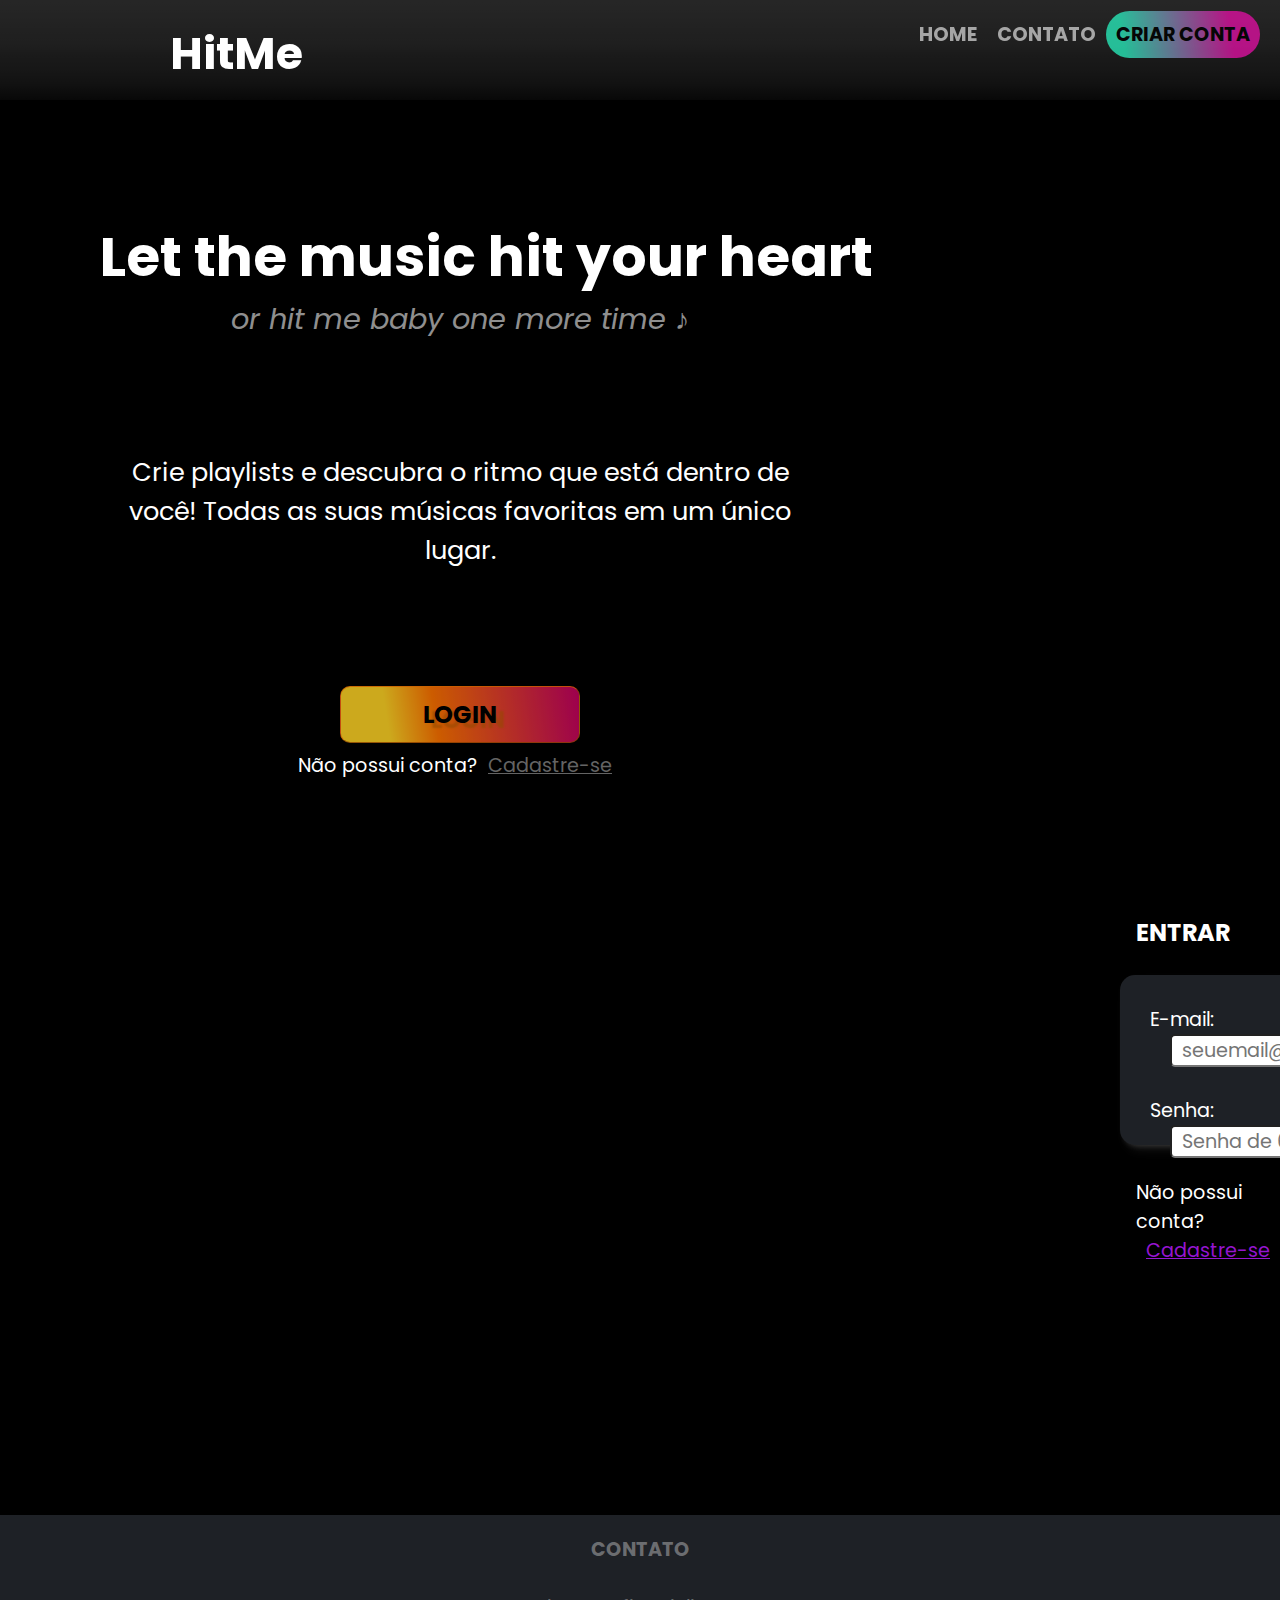
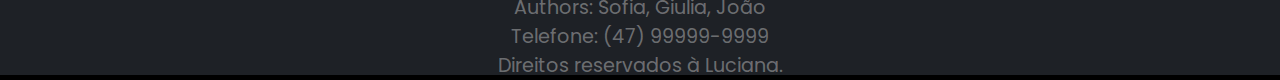
==== index.html @ 06e5fb64 "mensagem" ====
<!DOCTYPE html>
<html lang="en">
<head>
    <meta charset="UTF-8">
    <meta name="viewport" content="width=device-width, initial-scale=1.0">
    <title>HitMe</title>
    <link href="style.css" rel="stylesheet" />

    <link rel="preconnect" href="https://fonts.googleapis.com">
    <link rel="preconnect" href="https://fonts.gstatic.com" crossorigin>
    <link href="https://fonts.googleapis.com/css2?family=Poppins:ital,wght@0,100;0,200;0,300;0,400;0,500;0,600;0,700;0,800;0,900;1,100;1,200;1,300;1,400;1,500;1,600;1,700;1,800;1,900&family=Quicksand:wght@300..700&display=swap" rel="stylesheet">
    <link rel="stylesheet" href="https://fonts.googleapis.com/css2?family=Material+Symbols+Outlined:opsz,wght,FILL,GRAD@20..48,100..700,0..1,-50..200">
    <link rel="icon" type="imagem/png" href="/assets/logo.png">
</head>
<body>
    <div id="site-background">
        <header style="height:60px">
            <h1><a id="logo" href="">HitMe</a></h1>
            <nav>
                <ul id="header-menu">
                    <li class="menu-item"><a href="">HOME</a></li>
                    <li class="menu-item"><a href="#contato-container">CONTATO</a></li>
                    <li class="menu-item"><a id="criar-conta-link" href="">CRIAR CONTA</a></li>
                </ul>
            </nav>
        </header><br>

        <div id="home-container">  
            <div id="slogan">
                <h2>Let the music hit your heart</h2>
                <h3 style="font-size: 1.8rem; font-style: italic; color: rgba(255, 255, 255, 0.573)">or hit me baby one more time ♪</h3><br><br>
                <p style="font-size: 1.6rem">Crie playlists e descubra o ritmo que está dentro de você! Todas as suas músicas favoritas em um único lugar.</p><br><br>
                <button id="btn-entrar" onclick="location.href = '#login-container'">LOGIN</button>
                <p class="cadastro">Não possui conta?<a href="" class="cadastro" style="color:rgb(100, 100, 100);">Cadastre-se</a></p>
            </div><
        </div>

        <div id="login-container">
            <h2 class= "div-login">ENTRAR</h2><br>
            <div class="div-login" id="field-login">
                <form style="padding:30px; font-size: 1.2rem;">
                    <label for="femail">E-mail:</label>
                    <input type="email" id="femail" name="femail" placeholder="seuemail@gmail.com"><br><br>
                    <label for="fsenha">Senha:</label>
                    <input type="password" id="fsenha" nome="fsenha" placeholder="Senha de 6 a 8 dígitos"><br><br>
                    <button id="btn-login">Fazer login</button>
                </form>
            </div><br>
            <p class="cadastro" style="margin-left: 71rem;">Não possui conta?<a href="" class="cadastro">Cadastre-se</a></p>
        </div>
    </div>
    <footer id="contato-container">
        <h2>CONTATO</h2><br>
        <p>Authors: Sofia, Giulia, João</p>
        <p>Telefone: (47) 99999-9999</p>
        <p>Direitos reservados à Luciana.</p>
    </footer>
</body>
</html>
---- style.css ----
* {
    margin: 0;
    padding: 0;
    font-family: "Poppins", sans-serif;
    font-weight: normal;
}

body {
    background-color: black;
}

#site-background {
    background-image: url("/assets/home-background.jpg");
    background-repeat: no-repeat;
    background-size: 75%;
    background-position-x: right;
    background-position-y: -52px;
}

header {
    display: flex;
    justify-content: space-between;
    background-color: transparent;
    background-image: linear-gradient(180deg, hsla(0, 0%, 100%, 0.150) 0, rgba(255, 255, 255, 0.140) 16.56%, rgba(255, 255, 255, 0.130) 30.85%, rgba(255, 255, 255, 0.120) 43.77%, rgba(255, 255, 255, 0.100) 56.23%, rgba(255, 255, 255, 0.09) 69.15%, rgba(255, 255, 255, 0.07) 83.44%, rgba(255, 255, 255, 0.03));
    background-repeat: repeat-x;
    padding: 20px;
    position: sticky;
    top: 0;
    z-index: 100;
}

#logo {
    color:white;
    text-decoration: none;
    font-weight: bold;
    font-size: 2.8rem;
    margin-left: 150px;
}

#header-menu {
    display: flex;
    justify-content: space-between;
    list-style-type: none;
}

.menu-item a {
    color:rgb(255, 255, 255);
    opacity: 0.6;
    text-decoration: none;
    font-weight: bold;
    font-size: 1.2em;
    padding: 10px;
}

.menu-item a:hover {
    opacity: 1;
}

#criar-conta-link {
    background: linear-gradient(81deg, rgb(40, 231, 183) 12%, rgb(219, 17, 159) 80%);
    opacity: 0.8;
    border: none;
    border-radius: 25px;
    padding: 10px;
    color: black;
    font-weight: bold;
}

#criar-conta-link:hover {
    opacity: 1;
    color: white;
}

#home-container {
    height:600px;
    margin-left: 100px;
    text-align: center;
}

#slogan {
    margin-top: 90px;
    font-weight: thin;
    font-size: 2.3rem;
    width: 45rem;
    color:white;
}

#slogan h2 {
    width: 50rem;
    font-weight: bold;
    text-align: left;
}

#login-container {
    height:600px;
    background-image: url("/assets/login-background.jpg");
    background-repeat: no-repeat;
    background-size: 70%;
    background-position-x: -25rem;
    background-position-y: -0.8rem;
    padding-top: 100px;
}

.div-login {
    margin-left: 71rem;
    text-align: justify;
}

#field-login {
    background-color:rgb(30, 33, 38);
    box-shadow: rgba(255, 255, 255, 0.085) 5px 6px 12px -2px, rgba(255, 255, 255, 0.219) 2px 3px 7px -3px;
    color:white;
    width:400px;
    height:170px;
    border-radius: 15px;
    margin-left: 70rem;
}

h2.div-login {
    margin-left: 71rem;
    color: rgb(255, 255, 255);
    font-weight: bold;
}

input {
    color:black;
    background-color: rgb(255, 255, 255);
    font-size: 1.2rem;
    border-radius: 5px;
    margin-left: 20px;
    padding-left: 10px;
    width: 250px;
}

#btn-login {
    font-size: 1.2rem;
    background: linear-gradient(81deg, rgb(40, 231, 183) 12%, rgb(134, 0, 196) 80%);
    opacity: 0.7;
    border-style: none;
    border-radius: 8px;
    box-shadow: rgba(0, 0, 0, 0.136) 5px 6px 12px -2px, rgba(0, 0, 0, 0.711) 2px 3px 7px -3px;
    color:rgb(0, 0, 0);
    font-weight:bold;
    padding: 6px;
    width: 100px;
    margin-left: 20rem;
}

#btn-login:hover {
    opacity: 1;
    color:rgb(255, 255, 255);
}

.cadastro {
    color: white;
    font-size: 1.2rem;
    padding-top: 8px;
}

.cadastro a {
    padding: 10px;
    color:rgb(149, 21, 208);
}

#btn-entrar {
    background: rgb(255,212,37);
    background: linear-gradient(81deg, rgba(255,212,37,1) 20%, rgba(255,115,0,1) 40%, rgb(196, 0, 98) 100%);
    border: 1px outset rgba(255,119,0,0.8);
    opacity: 0.8;
    border-radius: 10px;
    padding: 10px;
    width: 15rem;
    color:black;
    text-shadow: rgba(184, 92, 0, 0.571) 8px 5px 2px;
    font-size: 1.5rem;
    font-weight: bold;
}

#btn-entrar:hover {
    opacity: 1;
    color:white;
    text-shadow: rgba(60, 0, 123, 0.571) 8px 5px 2px;
}

#contato-container {
    background-color: rgb(30, 33, 38);
    height: 120px;
    text-align: center;
    padding: 20px;
    color: rgba(255, 255, 255, 0.362);
    font-size: 1.2rem;
}

#contato-container h2 {
    font-weight: bold;
    font-size: 1.2rem;
}
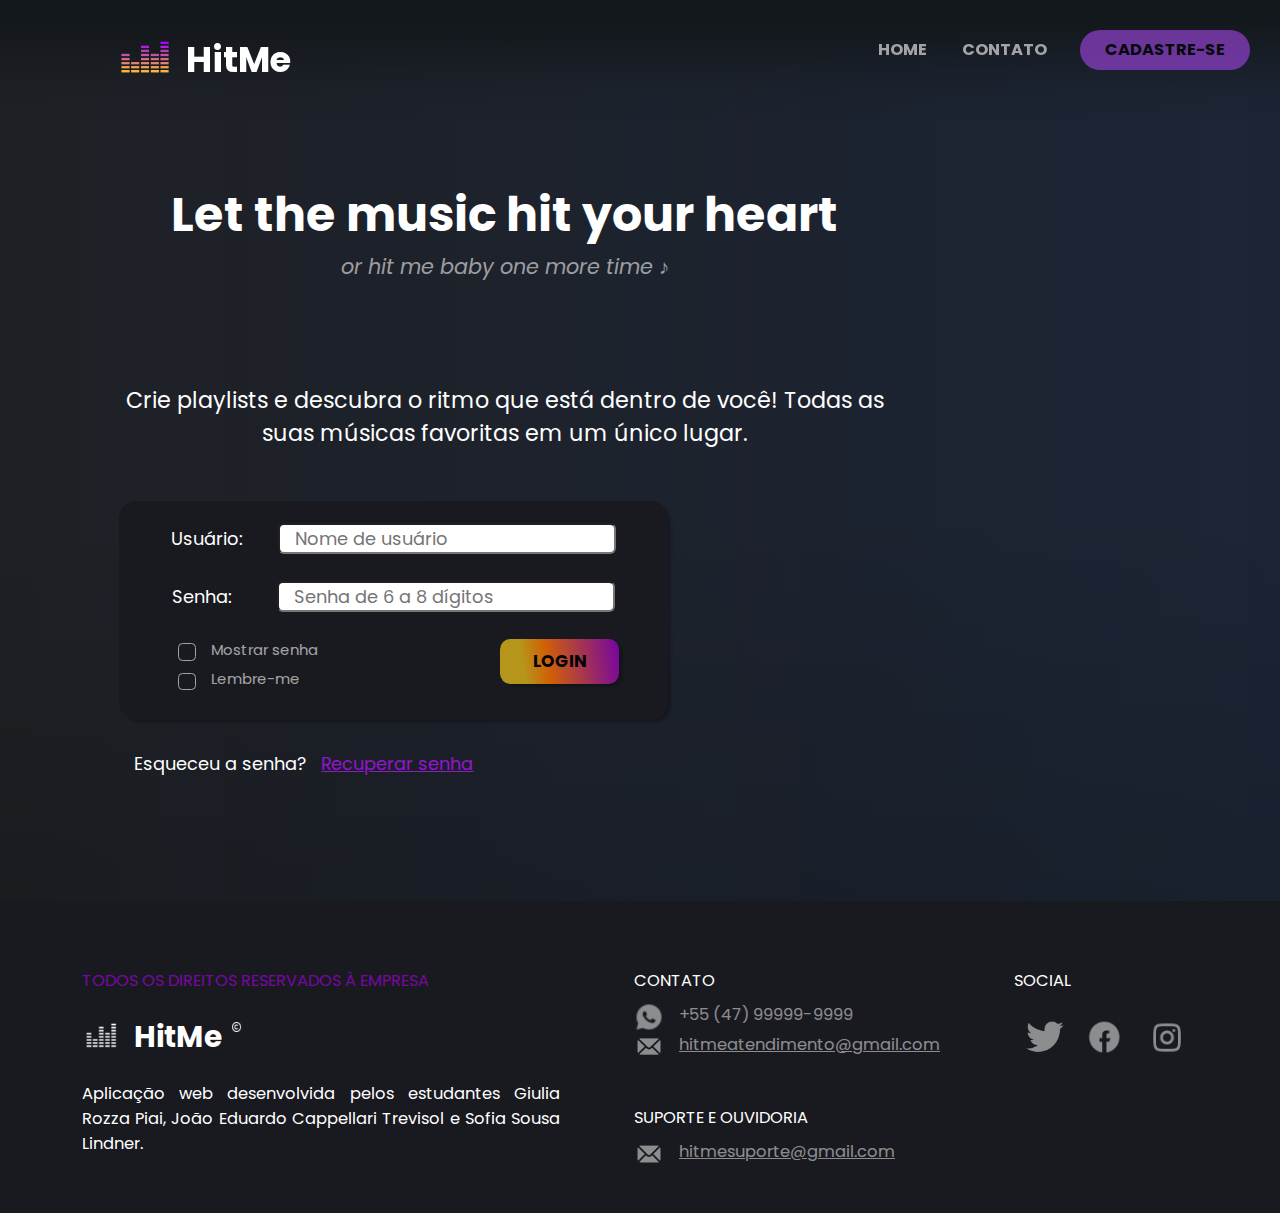
==== commit 1906b6b6: "upload" ====
--- a/index.html
+++ b/index.html
@@ -4,56 +4,102 @@
     <meta charset="UTF-8">
     <meta name="viewport" content="width=device-width, initial-scale=1.0">
     <title>HitMe</title>
-    <link href="style.css" rel="stylesheet" />
+    <link href="/assets/style.css" rel="stylesheet" />
+    <script src="/src/app.js"></script>
 
+    <link rel="icon" type="imagem/png" href="/assets/imgs/logo-maior.png"/>
     <link rel="preconnect" href="https://fonts.googleapis.com">
     <link rel="preconnect" href="https://fonts.gstatic.com" crossorigin>
     <link href="https://fonts.googleapis.com/css2?family=Poppins:ital,wght@0,100;0,200;0,300;0,400;0,500;0,600;0,700;0,800;0,900;1,100;1,200;1,300;1,400;1,500;1,600;1,700;1,800;1,900&family=Quicksand:wght@300..700&display=swap" rel="stylesheet">
     <link rel="stylesheet" href="https://fonts.googleapis.com/css2?family=Material+Symbols+Outlined:opsz,wght,FILL,GRAD@20..48,100..700,0..1,-50..200">
-    <link rel="icon" type="imagem/png" href="/assets/logo.png">
 </head>
 <body>
     <div id="site-background">
         <header style="height:60px">
-            <h1><a id="logo" href="">HitMe</a></h1>
+            <div class="logo" onclick="logoClicked(event)">
+                <a href="/index.html"><img src="/assets/imgs/logo.png" alt="Logo HitMe"></a>
+                <a href="/index.html" style="text-decoration: none"><h1>HitMe</h1></a>
+            </div>
+
             <nav>
                 <ul id="header-menu">
-                    <li class="menu-item"><a href="">HOME</a></li>
-                    <li class="menu-item"><a href="#contato-container">CONTATO</a></li>
-                    <li class="menu-item"><a id="criar-conta-link" href="">CRIAR CONTA</a></li>
+                    <li class="menu-item" style="padding-top: 0.5rem"><a href="/index.html">HOME</a></li>
+                    <li class="menu-item" style="padding-top: 0.5rem"><a href="#contato-container">CONTATO</a></li>
+                    <li class="menu-item" id="criar-conta"><a href="">CADASTRE-SE</a></li>
                 </ul>
             </nav>
-        </header><br>
+        </header>
 
-        <div id="home-container">  
-            <div id="slogan">
+        <div id="home-container">
+            <div id="slogan" class="margin-left">
                 <h2>Let the music hit your heart</h2>
-                <h3 style="font-size: 1.8rem; font-style: italic; color: rgba(255, 255, 255, 0.573)">or hit me baby one more time ♪</h3><br><br>
-                <p style="font-size: 1.6rem">Crie playlists e descubra o ritmo que está dentro de você! Todas as suas músicas favoritas em um único lugar.</p><br><br>
-                <button id="btn-entrar" onclick="location.href = '#login-container'">LOGIN</button>
-                <p class="cadastro">Não possui conta?<a href="" class="cadastro" style="color:rgb(100, 100, 100);">Cadastre-se</a></p>
-            </div><
-        </div>
+                <h3 style="font-size: 1.4rem; font-style: italic; color: rgba(255, 255, 255, 0.573)">or hit me baby one more time ♪</h3><br><br>
+                <p style="font-size: 1.5rem">Crie playlists e descubra o ritmo que está dentro de você! Todas as suas músicas favoritas em um único lugar.</p><br>      
+            </div>
 
-        <div id="login-container">
-            <h2 class= "div-login">ENTRAR</h2><br>
-            <div class="div-login" id="field-login">
-                <form style="padding:30px; font-size: 1.2rem;">
-                    <label for="femail">E-mail:</label>
-                    <input type="email" id="femail" name="femail" placeholder="seuemail@gmail.com"><br><br>
-                    <label for="fsenha">Senha:</label>
-                    <input type="password" id="fsenha" nome="fsenha" placeholder="Senha de 6 a 8 dígitos"><br><br>
-                    <button id="btn-login">Fazer login</button>
-                </form>
-            </div><br>
-            <p class="cadastro" style="margin-left: 71rem;">Não possui conta?<a href="" class="cadastro">Cadastre-se</a></p>
+            <div id="overlay-background">
+                <div id="field-login" class="margin-left">
+                    <form id="form-login">
+                        <label for="fusername">Usuário:</label>
+                        <input type="text" id="fusername" name="fusername" placeholder="Nome de usuário" style="margin-left: 2rem;"><br><br>
+                        <label for="fsenha">Senha:</label>
+                        <input type="password" id="fsenha" nome="fsenha" placeholder="Senha de 6 a 8 dígitos" style="margin-left: 2.7rem"><br><br>
+                        <div style="display: flex; justify-content: space-between">
+                            <div>
+                                <label for="checkbox-show-password" class="lbl-checkbox">
+                                    <input type="checkbox" onclick="showPassword(event)" id="checkbox-show-password" name="checkbox-show-password" />Mostrar senha
+                                </label>
+                                <label for="checkbox-remember" class="lbl-checkbox">
+                                    <input type="checkbox" onclick="verifyPassword(event)" id="checkbox-remember" name="checkbox-remember" />Lembre-me
+                                </label>
+                            </div>
+                            <button id="btn-login" onclick="login(event)">LOGIN</button>
+                        </div>
+                    </form>
+                </div>
+                
+                <div class="margin-left">
+                    <p id="cadastro">Esqueceu a senha?<a href="">Recuperar senha</a></p>
+                </div>
+                <br><br>
+            </div>
         </div>
     </div>
+
     <footer id="contato-container">
-        <h2>CONTATO</h2><br>
-        <p>Authors: Sofia, Giulia, João</p>
-        <p>Telefone: (47) 99999-9999</p>
-        <p>Direitos reservados à Luciana.</p>
+        <div style="width: 35rem">
+            <p style="color: rgba(156, 0, 213, 0.758)">TODOS OS DIREITOS RESERVADOS À EMPRESA</p>
+            <div class="logo" onclick="logoClicked(event)">
+                <a href="/index.html"><img src="/assets/imgs/logo-branca.png" alt="Logo HitMe"></a>
+                <a href="/index.html" style="text-decoration: none"><h1>HitMe</h1></a>
+                <a href="/index.html"><img src="/assets/imgs/copyright-icon.png" alt="Copyright Icon" style="height: 0.8rem; margin-left: 0.6rem; margin-bottom: 1rem"></a>
+            </div>
+            <p>Aplicação web desenvolvida pelos estudantes Giulia Rozza Piai, João Eduardo Cappellari Trevisol e Sofia Sousa Lindner.</p>
+        </div>
+        <div>
+            <h2>CONTATO</h2>
+            <p class="contato-option">
+                <img src="/assets/imgs/whatsapp-icon.png">+55 (47) 99999-9999
+            </p>
+            <p class="contato-option">
+                <img src="/assets/imgs/mail-icon.png">
+                <a href="mailto:hitmeatendimento@gmail.com?subject='">hitmeatendimento@gmail.com</a>
+            </p>
+            <br><br>
+            <h2>SUPORTE E OUVIDORIA</h2>
+            <p class="contato-option">
+                <img src="/assets/imgs/mail-icon.png">
+                <a href="mailto:hitmesuporte@gmail.com?subject='">hitmesuporte@gmail.com</a>
+            </p>
+        </div>
+        <div>
+            <h2>SOCIAL</h2>
+            <div style="display: flex; margin-inline: 0">
+                <img src="/assets/imgs/twitter-icon.png" class="contato-option" style="height: 2.8rem">
+                <img src="/assets/imgs/facebook-icon.png" class="contato-option">
+                <img src="/assets/imgs/instagram-icon.png" class="contato-option">
+            </div>
+        </div>
     </footer>
 </body>
 </html>--- a/assets/style.css
+++ b/assets/style.css
@@ -0,0 +1,275 @@
+:root {
+    font-size: 1.65vh;
+}
+
+* {
+    margin: 0;
+    padding: 0;
+    font-family: "Poppins", sans-serif;
+    font-weight: normal;
+    color: white;
+}
+
+body {
+    background-color: rgb(30, 32, 37);
+    background-image: linear-gradient(to right, transparent, rgba(0, 98, 244, 0.077));
+}
+
+#site-background {
+    background-image: url("/assets/imgs/home-background.png");
+    background-repeat: no-repeat;
+    background-size: 101rem;
+    background-position-x: right;
+    background-position-y: -4.6rem;
+}
+
+header {
+    display: flex;
+    justify-content: space-between;
+    background-color: transparent;
+    background-image: linear-gradient(180deg, rgb(20, 24, 28) 0, rgba(20, 24, 28, .945) 16.56%, rgba(20, 24, 28, .802) 30.85%, rgba(20, 24, 28, .606) 43.77%, rgba(20, 24, 28, .394) 56.23%, rgba(20, 24, 28, .198) 69.15%, rgba(20, 24, 28, .055) 83.44%, rgba(20, 24, 28, 0));
+    background-repeat: repeat-x;
+    padding: 2rem;
+    height: 5rem;
+    position: sticky;
+    top: 0;
+    z-index: 100;
+}
+
+.logo {
+    display: flex;
+    align-items: center;
+    margin-left: 6rem;
+}
+
+.logo img {
+    height: 3.5rem;
+}
+
+.logo h1 {
+    color:white;
+    text-decoration: none;
+    font-weight: bold;
+    font-size: 2.4rem;
+    margin-left: 1rem;
+}
+
+#header-menu {
+    display: flex;
+    justify-content: space-between;
+    list-style-type: none;
+}
+
+.menu-item a {
+    color:rgb(255, 255, 255);
+    text-decoration: none;
+    font-weight: bold;
+    font-size: 1.1rem;
+    padding: 1.2rem;
+}
+
+.menu-item {
+    opacity: 0.6;
+}
+
+.home-menu-item:hover, .menu-item:hover, #criar-conta:hover {
+    opacity: 1;
+    transform: scale(1.1);
+}
+
+#criar-conta {
+    background-color: rgb(145, 65, 206);
+    margin-left: 1rem;
+    padding: 0.5rem;
+    opacity: 0.7;
+    border: none;
+    border-radius: 2rem;
+    transition: all .2s ease-in-out; 
+}
+
+#criar-conta a {
+    color: black;
+    font-weight: bold;
+}
+
+#criar-conta a:hover {
+    color: white;
+}
+
+#home-container {
+    margin: 0;
+    background: transparent;
+    margin-top: 4rem;
+    font-weight: thin;
+    font-size: 2.3rem;
+    width: 60rem;
+    color:white;
+}
+
+#home-container h2 {
+    font-weight: bold;
+    font-size: 3.2rem;
+    text-align: center;
+}
+
+div.margin-left {
+    margin-left: 8rem;
+    text-align: center;
+}
+
+#overlay-background {
+    background-image: linear-gradient(to bottom, transparent, rgba(0, 0, 0, 0.133));
+    width: 130.5rem;
+}
+
+#field-login {
+    background-color:rgb(25, 26, 31);
+    box-shadow: rgba(0, 0, 0, 0.258) 4px 3px 3px -1px, rgba(24, 27, 34, 0.093) 2px 3px 5px -5px;
+    color:white;
+    width: 34rem;
+    padding: 1.5rem;
+    border-radius: 1.2rem;
+}
+
+#field-login input {
+    color:black;
+    background-color: rgb(255, 255, 255);
+    font-size: 1.2rem;
+    border-radius: 0.4rem;
+    padding-left: 1rem;
+    width: 21.5rem;
+}
+
+#form-login {
+    font-size: 1.2rem;
+}
+
+.lbl-checkbox {
+    display: block;
+    text-align: left;
+    margin-left: 2.5rem;
+    margin-bottom: 0.5rem;
+    padding-left: 1.5rem;
+    text-indent: -1.5rem;
+    font-size: 1rem;
+    color:white;
+    opacity: 0.6;
+    transition: 0.4s;
+}
+
+.lbl-checkbox:hover {
+    transform: scale(1.05);
+    opacity: 1;
+}
+  
+#form-login input[type=checkbox] {
+    appearance: none;
+    width: 1.2rem;
+    height: 1.2rem;
+    padding: 0;
+    margin: 0;
+    margin-right: 1rem;
+    vertical-align: bottom;
+    position: relative;
+    background-color: transparent;
+    border: 0.1rem solid white;
+    border-radius: 0.3rem;
+}
+
+#form-login input[type=checkbox]:checked {
+    background: blueviolet url("/assets/imgs/checkmark-icon.png") no-repeat;
+    background-size: cover;
+    position: relative;
+}
+
+#cadastro {
+    color: white;
+    font-size: 1.2rem;
+    padding-top: 1rem;
+    padding-bottom: 0.5rem;
+    margin: 1rem;
+    text-align: left;
+}
+
+#cadastro a {
+    padding: 1rem;
+    color:rgb(149, 21, 208);
+}
+
+#btn-login {
+    background: linear-gradient(81deg, rgb(221, 182, 26) 20%, rgba(255,115,0,1) 40%, rgb(141, 0, 196) 100%);
+    border-style: none;
+    opacity: 0.8;
+    border-radius: 0.7rem;
+    width: 8rem;
+    height: 3rem;
+    color:black;
+    box-shadow: rgba(0, 0, 0, 0.256) 4px 3px 3px -1px, rgba(24, 27, 34, 0.19) 2px 3px 5px -5px;
+    font-size: 1.15rem;
+    font-weight: bold;
+    margin-right: 1.8rem;
+    transition: 0.4s;
+}
+
+#btn-login:hover {
+    transform: scale(1.1);
+    opacity: 1;
+    color:white;
+}
+
+/* Footer */
+#contato-container {
+    background-color:rgb(25, 26, 31);
+    height: 15rem;
+    padding: 3rem;
+    text-align: justify;
+    display: flex;
+    justify-content: center;
+}
+
+#contato-container div {
+    margin-inline: 2.5rem;
+    margin-block: 1.5rem;
+}
+
+#contato-container p, #contato-container h2 {
+    font-size: 1.1rem;
+}
+
+#contato-container h2 {
+    margin-bottom: 0.6rem;
+}
+
+img.contato-option {
+    margin-inline: 0.6rem;
+    height: 3rem;
+}
+
+#contato-container p img {
+    margin-right: 1rem;
+    height: 2rem;
+}
+
+p.contato-option {
+    display: flex;
+}
+
+.contato-option {
+    opacity: 0.5;
+}
+
+.contato-option:hover {
+    opacity: 1;
+}
+
+#contato-container div.logo {
+    margin-inline: 0;
+}
+
+#contato-container div.logo img {
+    height: 2.5rem;
+}
+
+#contato-container div.logo h1 {
+    font-size: 2rem;
+}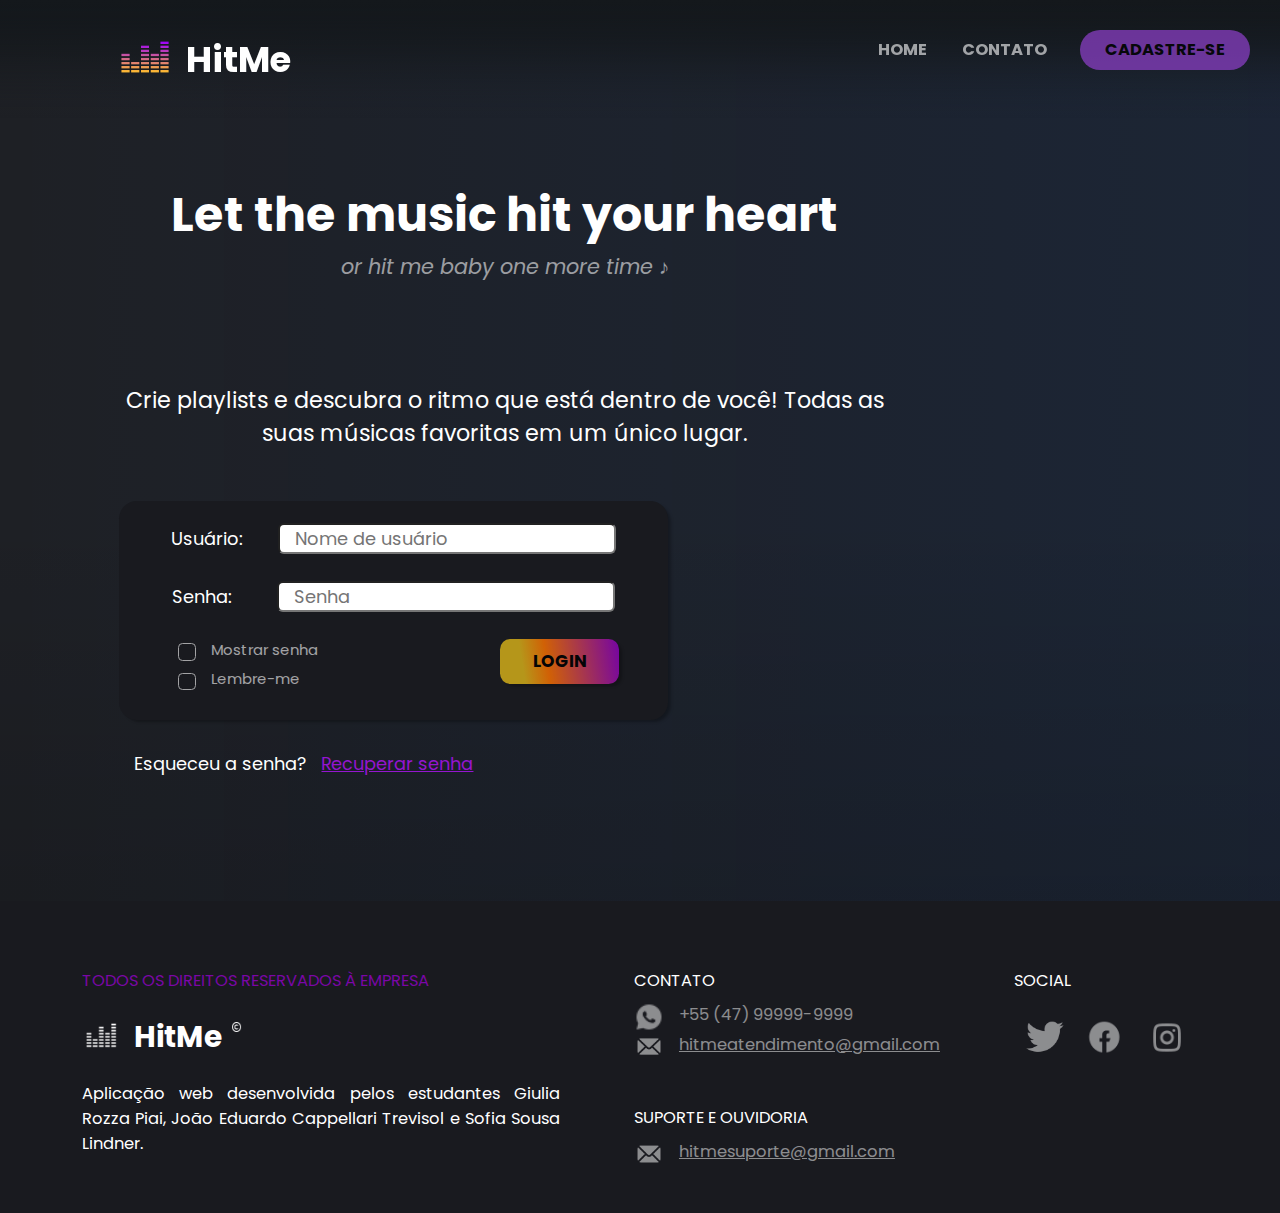
==== commit a8fe6430: "search by enter" ====
--- a/index.html
+++ b/index.html
@@ -43,7 +43,7 @@
                         <label for="fusername">Usuário:</label>
                         <input type="text" id="fusername" name="fusername" placeholder="Nome de usuário" style="margin-left: 2rem;"><br><br>
                         <label for="fsenha">Senha:</label>
-                        <input type="password" id="fsenha" nome="fsenha" placeholder="Senha de 6 a 8 dígitos" style="margin-left: 2.7rem"><br><br>
+                        <input type="password" id="fsenha" nome="fsenha" placeholder="Senha" style="margin-left: 2.7rem"><br><br>
                         <div style="display: flex; justify-content: space-between">
                             <div>
                                 <label for="checkbox-show-password" class="lbl-checkbox">
@@ -67,39 +67,39 @@
     </div>
 
     <footer id="contato-container">
-        <div style="width: 35rem">
-            <p style="color: rgba(156, 0, 213, 0.758)">TODOS OS DIREITOS RESERVADOS À EMPRESA</p>
-            <div class="logo" onclick="logoClicked(event)">
-                <a href="/index.html"><img src="/assets/imgs/logo-branca.png" alt="Logo HitMe"></a>
-                <a href="/index.html" style="text-decoration: none"><h1>HitMe</h1></a>
-                <a href="/index.html"><img src="/assets/imgs/copyright-icon.png" alt="Copyright Icon" style="height: 0.8rem; margin-left: 0.6rem; margin-bottom: 1rem"></a>
+            <div style="width: 35rem">
+                <p style="color: rgba(156, 0, 213, 0.758)">TODOS OS DIREITOS RESERVADOS À EMPRESA</p>
+                <div class="logo" onclick="logoClicked(event)">
+                    <a href="/index.html"><img src="/assets/imgs/logo-branca.png" alt="Logo HitMe"></a>
+                    <a href="/index.html" style="text-decoration: none"><h1>HitMe</h1></a>
+                    <a href="/index.html"><img src="/assets/imgs/copyright-icon.png" alt="Símbolo de copyright" style="height: 0.8rem; margin-left: 0.6rem; margin-bottom: 1rem"></a>
+                </div>
+                <p>Aplicação web desenvolvida pelos estudantes Giulia Rozza Piai, João Eduardo Cappellari Trevisol e Sofia Sousa Lindner.</p>
             </div>
-            <p>Aplicação web desenvolvida pelos estudantes Giulia Rozza Piai, João Eduardo Cappellari Trevisol e Sofia Sousa Lindner.</p>
-        </div>
-        <div>
-            <h2>CONTATO</h2>
-            <p class="contato-option">
-                <img src="/assets/imgs/whatsapp-icon.png">+55 (47) 99999-9999
-            </p>
-            <p class="contato-option">
-                <img src="/assets/imgs/mail-icon.png">
-                <a href="mailto:hitmeatendimento@gmail.com?subject='">hitmeatendimento@gmail.com</a>
-            </p>
-            <br><br>
-            <h2>SUPORTE E OUVIDORIA</h2>
-            <p class="contato-option">
-                <img src="/assets/imgs/mail-icon.png">
-                <a href="mailto:hitmesuporte@gmail.com?subject='">hitmesuporte@gmail.com</a>
-            </p>
-        </div>
-        <div>
-            <h2>SOCIAL</h2>
-            <div style="display: flex; margin-inline: 0">
-                <img src="/assets/imgs/twitter-icon.png" class="contato-option" style="height: 2.8rem">
-                <img src="/assets/imgs/facebook-icon.png" class="contato-option">
-                <img src="/assets/imgs/instagram-icon.png" class="contato-option">
+            <div>
+                <h2>CONTATO</h2>
+                <p class="contato-option">
+                    <img src="/assets/imgs/whatsapp-icon.png" alt="Ícone do WhatsApp">+55 (47) 99999-9999
+                </p>
+                <p class="contato-option">
+                    <img src="/assets/imgs/mail-icon.png" alt="Carta">
+                    <a href="mailto:hitmeatendimento@gmail.com?subject='">hitmeatendimento@gmail.com</a>
+                </p>
+                <br><br>
+                <h2>SUPORTE E OUVIDORIA</h2>
+                <p class="contato-option">
+                    <img src="/assets/imgs/mail-icon.png" alt="Carta">
+                    <a href="mailto:hitmesuporte@gmail.com?subject='">hitmesuporte@gmail.com</a>
+                </p>
             </div>
-        </div>
-    </footer>
+            <div>
+                <h2>SOCIAL</h2>
+                <div style="display: flex; margin-inline: 0">
+                    <img src="/assets/imgs/twitter-icon.png" class="contato-option" style="height: 2.8rem" alt="Ícone do Twitter">
+                    <img src="/assets/imgs/facebook-icon.png" class="contato-option" alt="Ícone do Facebook">
+                    <img src="/assets/imgs/instagram-icon.png" class="contato-option" alt="Ícone do Instagram">
+                </div>
+            </div>
+        </footer>
 </body>
 </html>